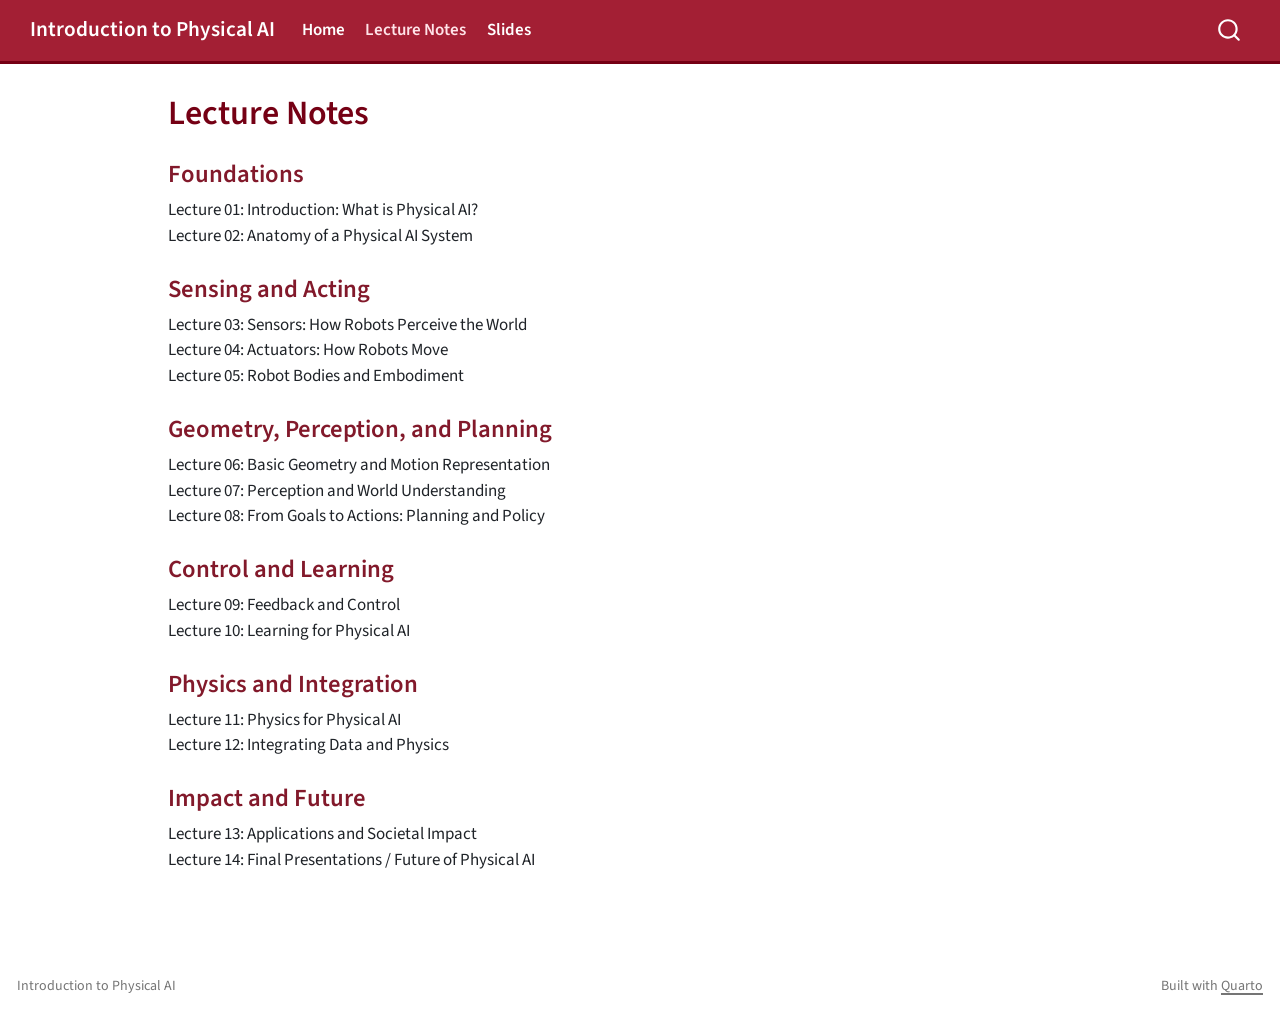
==== docs/notes/index.html @ 6c6671f2 "update" ====
<!DOCTYPE html>
<html xmlns="http://www.w3.org/1999/xhtml" lang="en" xml:lang="en"><head>

<meta charset="utf-8">
<meta name="generator" content="quarto-1.9.36">

<meta name="viewport" content="width=device-width, initial-scale=1.0, user-scalable=yes">


<title>Lecture Notes – Introduction to Physical AI</title>
<style>
/* Default styles provided by pandoc.
** See https://pandoc.org/MANUAL.html#variables-for-html for config info.
*/
code{white-space: pre-wrap;}
span.smallcaps{font-variant: small-caps;}
div.columns{display: flex; gap: min(4vw, 1.5em);}
div.column{flex: auto; overflow-x: auto;}
div.hanging-indent{margin-left: 1.5em; text-indent: -1.5em;}
ul.task-list{list-style: none;}
ul.task-list li input[type="checkbox"] {
  width: 0.8em;
  margin: 0 0.8em 0.2em -1em; /* quarto-specific, see https://github.com/quarto-dev/quarto-cli/issues/4556 */ 
  vertical-align: middle;
}
</style>


<script src="../site_libs/quarto-nav/quarto-nav.js"></script>
<script src="../site_libs/quarto-nav/headroom.min.js"></script>
<script src="../site_libs/clipboard/clipboard.min.js"></script>
<script src="../site_libs/quarto-search/autocomplete.umd.js"></script>
<script src="../site_libs/quarto-search/fuse.min.js"></script>
<script src="../site_libs/quarto-search/quarto-search.js"></script>
<meta name="quarto:offset" content="../">
<script src="../site_libs/quarto-html/quarto.js" type="module"></script>
<script src="../site_libs/quarto-html/tabsets/tabsets.js" type="module"></script>
<script src="../site_libs/quarto-html/popper.min.js"></script>
<script src="../site_libs/quarto-html/tippy.umd.min.js"></script>
<script src="../site_libs/quarto-html/anchor.min.js"></script>
<link href="../site_libs/quarto-html/tippy.css" rel="stylesheet">
<link href="../site_libs/quarto-html/quarto-syntax-highlighting-845c23b38eaddc0f92fda52bfe77a8c8.css" rel="stylesheet" id="quarto-text-highlighting-styles">
<script src="../site_libs/bootstrap/bootstrap.min.js"></script>
<link href="../site_libs/bootstrap/bootstrap-icons.css" rel="stylesheet">
<link href="../site_libs/bootstrap/bootstrap-47ae49cd88c9343a815cddf6d1a5ff7e.min.css" rel="stylesheet" append-hash="true" id="quarto-bootstrap" data-mode="light">
<script id="quarto-search-options" type="application/json">{
  "location": "navbar",
  "copy-button": false,
  "collapse-after": 3,
  "panel-placement": "end",
  "type": "overlay",
  "limit": 50,
  "keyboard-shortcut": [
    "f",
    "/",
    "s"
  ],
  "show-item-context": false,
  "language": {
    "search-no-results-text": "No results",
    "search-matching-documents-text": "matching documents",
    "search-copy-link-title": "Copy link to search",
    "search-hide-matches-text": "Hide additional matches",
    "search-more-match-text": "more match in this document",
    "search-more-matches-text": "more matches in this document",
    "search-clear-button-title": "Clear",
    "search-text-placeholder": "",
    "search-detached-cancel-button-title": "Cancel",
    "search-submit-button-title": "Submit",
    "search-label": "Search"
  }
}</script>
<style>html{ scroll-behavior: smooth; }</style>


</head>

<body class="nav-fixed quarto-light">

<div id="quarto-search-results"></div>
  <header id="quarto-header" class="headroom fixed-top">
    <nav class="navbar navbar-expand-lg " data-bs-theme="dark">
      <div class="navbar-container container-fluid">
      <div class="navbar-brand-container mx-auto">
    <a class="navbar-brand" href="../index.html">
    <span class="navbar-title">Introduction to Physical AI</span>
    </a>
  </div>
            <div id="quarto-search" class="" title="Search"></div>
          <button class="navbar-toggler" type="button" data-bs-toggle="collapse" data-bs-target="#navbarCollapse" aria-controls="navbarCollapse" role="menu" aria-expanded="false" aria-label="Toggle navigation" onclick="if (window.quartoToggleHeadroom) { window.quartoToggleHeadroom(); }">
  <span class="navbar-toggler-icon"></span>
</button>
          <div class="collapse navbar-collapse" id="navbarCollapse">
            <ul class="navbar-nav navbar-nav-scroll me-auto">
  <li class="nav-item">
    <a class="nav-link" href="../index.html"> 
<span class="menu-text">Home</span></a>
  </li>  
  <li class="nav-item">
    <a class="nav-link active" href="../notes/index.html" aria-current="page"> 
<span class="menu-text">Lecture Notes</span></a>
  </li>  
  <li class="nav-item">
    <a class="nav-link" href="../slides/index.html"> 
<span class="menu-text">Slides</span></a>
  </li>  
</ul>
          </div> <!-- /navcollapse -->
            <div class="quarto-navbar-tools">
</div>
      </div> <!-- /container-fluid -->
    </nav>
</header>
<!-- content -->
<div id="quarto-content" class="quarto-container page-columns page-rows-contents page-layout-article page-navbar">
<!-- sidebar -->
<!-- margin-sidebar -->
    <div id="quarto-margin-sidebar" class="sidebar margin-sidebar zindex-bottom">
        
    </div>
<!-- main -->
<main class="content" id="quarto-document-content">

<header id="title-block-header" class="quarto-title-block default">
<div class="quarto-title">
<h1 class="title">Lecture Notes</h1>
</div>



<div class="quarto-title-meta">

    
  
    
  </div>
  


</header>


<div class="lecture-list">
<section id="foundations" class="level3 unnumbered">
<h3 class="unnumbered anchored" data-anchor-id="foundations">Foundations</h3>
<p>Lecture 01: Introduction: What is Physical AI?<br> Lecture 02: Anatomy of a Physical AI System<br></p>
</section>
<section id="sensing-and-acting" class="level3 unnumbered">
<h3 class="unnumbered anchored" data-anchor-id="sensing-and-acting">Sensing and Acting</h3>
<p>Lecture 03: Sensors: How Robots Perceive the World<br> Lecture 04: Actuators: How Robots Move<br> Lecture 05: Robot Bodies and Embodiment<br></p>
</section>
<section id="geometry-perception-and-planning" class="level3 unnumbered">
<h3 class="unnumbered anchored" data-anchor-id="geometry-perception-and-planning">Geometry, Perception, and Planning</h3>
<p>Lecture 06: Basic Geometry and Motion Representation<br> Lecture 07: Perception and World Understanding<br> Lecture 08: From Goals to Actions: Planning and Policy<br></p>
</section>
<section id="control-and-learning" class="level3 unnumbered">
<h3 class="unnumbered anchored" data-anchor-id="control-and-learning">Control and Learning</h3>
<p>Lecture 09: Feedback and Control<br> Lecture 10: Learning for Physical AI<br></p>
</section>
<section id="physics-and-integration" class="level3 unnumbered">
<h3 class="unnumbered anchored" data-anchor-id="physics-and-integration">Physics and Integration</h3>
<p>Lecture 11: Physics for Physical AI<br> Lecture 12: Integrating Data and Physics<br></p>
</section>
<section id="impact-and-future" class="level3 unnumbered">
<h3 class="unnumbered anchored" data-anchor-id="impact-and-future">Impact and Future</h3>
<p>Lecture 13: Applications and Societal Impact<br> Lecture 14: Final Presentations / Future of Physical AI<br></p>
</section>
</div>



</main> <!-- /main -->
<script id="quarto-html-after-body" type="application/javascript">
  window.document.addEventListener("DOMContentLoaded", function (event) {
    const icon = "";
    const anchorJS = new window.AnchorJS();
    anchorJS.options = {
      placement: 'right',
      icon: icon
    };
    anchorJS.add('.anchored');
    const isCodeAnnotation = (el) => {
      for (const clz of el.classList) {
        if (clz.startsWith('code-annotation-')) {                     
          return true;
        }
      }
      return false;
    }
    const onCopySuccess = function(e) {
      // button target
      const button = e.trigger;
      // don't keep focus
      button.blur();
      // flash "checked"
      button.classList.add('code-copy-button-checked');
      var currentTitle = button.getAttribute("title");
      button.setAttribute("title", "Copied!");
      let tooltip;
      if (window.bootstrap) {
        button.setAttribute("data-bs-toggle", "tooltip");
        button.setAttribute("data-bs-placement", "left");
        button.setAttribute("data-bs-title", "Copied!");
        tooltip = new bootstrap.Tooltip(button, 
          { trigger: "manual", 
            customClass: "code-copy-button-tooltip",
            offset: [0, -8]});
        tooltip.show();    
      }
      setTimeout(function() {
        if (tooltip) {
          tooltip.hide();
          button.removeAttribute("data-bs-title");
          button.removeAttribute("data-bs-toggle");
          button.removeAttribute("data-bs-placement");
        }
        button.setAttribute("title", currentTitle);
        button.classList.remove('code-copy-button-checked');
      }, 1000);
      // clear code selection
      e.clearSelection();
    }
    const getTextToCopy = function(trigger) {
      const outerScaffold = trigger.parentElement.cloneNode(true);
      const codeEl = outerScaffold.querySelector('code');
      for (const childEl of codeEl.children) {
        if (isCodeAnnotation(childEl)) {
          childEl.remove();
        }
      }
      return codeEl.innerText;
    }
    const clipboard = new window.ClipboardJS('.code-copy-button:not([data-in-quarto-modal])', {
      text: getTextToCopy
    });
    clipboard.on('success', onCopySuccess);
    if (window.document.getElementById('quarto-embedded-source-code-modal')) {
      const clipboardModal = new window.ClipboardJS('.code-copy-button[data-in-quarto-modal]', {
        text: getTextToCopy,
        container: window.document.getElementById('quarto-embedded-source-code-modal')
      });
      clipboardModal.on('success', onCopySuccess);
    }
      var localhostRegex = new RegExp(/^(?:http|https):\/\/localhost\:?[0-9]*\//);
      var mailtoRegex = new RegExp(/^mailto:/);
        var filterRegex = new RegExp('/' + window.location.host + '/');
      var isInternal = (href) => {
          return filterRegex.test(href) || localhostRegex.test(href) || mailtoRegex.test(href);
      }
      // Inspect non-navigation links and adorn them if external
     var links = window.document.querySelectorAll('a[href]:not(.nav-link):not(.navbar-brand):not(.toc-action):not(.sidebar-link):not(.sidebar-item-toggle):not(.pagination-link):not(.no-external):not([aria-hidden]):not(.dropdown-item):not(.quarto-navigation-tool):not(.about-link)');
      for (var i=0; i<links.length; i++) {
        const link = links[i];
        if (!isInternal(link.href)) {
          // undo the damage that might have been done by quarto-nav.js in the case of
          // links that we want to consider external
          if (link.dataset.originalHref !== undefined) {
            link.href = link.dataset.originalHref;
          }
        }
      }
    function tippyHover(el, contentFn, onTriggerFn, onUntriggerFn) {
      const config = {
        allowHTML: true,
        maxWidth: 500,
        delay: 100,
        arrow: false,
        appendTo: function(el) {
            return el.parentElement;
        },
        interactive: true,
        interactiveBorder: 10,
        theme: 'quarto',
        placement: 'bottom-start',
      };
      if (contentFn) {
        config.content = contentFn;
      }
      if (onTriggerFn) {
        config.onTrigger = onTriggerFn;
      }
      if (onUntriggerFn) {
        config.onUntrigger = onUntriggerFn;
      }
      window.tippy(el, config); 
    }
    const noterefs = window.document.querySelectorAll('a[role="doc-noteref"]');
    for (var i=0; i<noterefs.length; i++) {
      const ref = noterefs[i];
      tippyHover(ref, function() {
        // use id or data attribute instead here
        let href = ref.getAttribute('data-footnote-href') || ref.getAttribute('href');
        try { href = new URL(href).hash; } catch {}
        const id = href.replace(/^#\/?/, "");
        const note = window.document.getElementById(id);
        if (note) {
          return note.innerHTML;
        } else {
          return "";
        }
      });
    }
    const xrefs = window.document.querySelectorAll('a.quarto-xref');
    const processXRef = (id, note) => {
      // Strip column container classes
      const stripColumnClz = (el) => {
        el.classList.remove("page-full", "page-columns");
        if (el.children) {
          for (const child of el.children) {
            stripColumnClz(child);
          }
        }
      }
      stripColumnClz(note)
      if (id === null || id.startsWith('sec-')) {
        // Special case sections, only their first couple elements
        const container = document.createElement("div");
        if (note.children && note.children.length > 2) {
          container.appendChild(note.children[0].cloneNode(true));
          for (let i = 1; i < note.children.length; i++) {
            const child = note.children[i];
            if (child.tagName === "P" && child.innerText === "") {
              continue;
            } else {
              container.appendChild(child.cloneNode(true));
              break;
            }
          }
          if (window.Quarto?.typesetMath) {
            window.Quarto.typesetMath(container);
          }
          return container.innerHTML
        } else {
          if (window.Quarto?.typesetMath) {
            window.Quarto.typesetMath(note);
          }
          return note.innerHTML;
        }
      } else {
        // Remove any anchor links if they are present
        const anchorLink = note.querySelector('a.anchorjs-link');
        if (anchorLink) {
          anchorLink.remove();
        }
        if (window.Quarto?.typesetMath) {
          window.Quarto.typesetMath(note);
        }
        if (note.classList.contains("callout")) {
          return note.outerHTML;
        } else {
          return note.innerHTML;
        }
      }
    }
    for (var i=0; i<xrefs.length; i++) {
      const xref = xrefs[i];
      tippyHover(xref, undefined, function(instance) {
        instance.disable();
        let url = xref.getAttribute('href');
        let hash = undefined; 
        if (url.startsWith('#')) {
          hash = url;
        } else {
          try { hash = new URL(url).hash; } catch {}
        }
        if (hash) {
          const id = hash.replace(/^#\/?/, "");
          const note = window.document.getElementById(id);
          if (note !== null) {
            try {
              const html = processXRef(id, note.cloneNode(true));
              instance.setContent(html);
            } finally {
              instance.enable();
              instance.show();
            }
          } else {
            // See if we can fetch this
            fetch(url.split('#')[0])
            .then(res => res.text())
            .then(html => {
              const parser = new DOMParser();
              const htmlDoc = parser.parseFromString(html, "text/html");
              const note = htmlDoc.getElementById(id);
              if (note !== null) {
                const html = processXRef(id, note);
                instance.setContent(html);
              } 
            }).finally(() => {
              instance.enable();
              instance.show();
            });
          }
        } else {
          // See if we can fetch a full url (with no hash to target)
          // This is a special case and we should probably do some content thinning / targeting
          fetch(url)
          .then(res => res.text())
          .then(html => {
            const parser = new DOMParser();
            const htmlDoc = parser.parseFromString(html, "text/html");
            const note = htmlDoc.querySelector('main.content');
            if (note !== null) {
              // This should only happen for chapter cross references
              // (since there is no id in the URL)
              // remove the first header
              if (note.children.length > 0 && note.children[0].tagName === "HEADER") {
                note.children[0].remove();
              }
              const html = processXRef(null, note);
              instance.setContent(html);
            } 
          }).finally(() => {
            instance.enable();
            instance.show();
          });
        }
      }, function(instance) {
      });
    }
        let selectedAnnoteEl;
        const selectorForAnnotation = ( cell, annotation) => {
          let cellAttr = 'data-code-cell="' + cell + '"';
          let lineAttr = 'data-code-annotation="' +  annotation + '"';
          const selector = 'span[' + cellAttr + '][' + lineAttr + ']';
          return selector;
        }
        const selectCodeLines = (annoteEl) => {
          const doc = window.document;
          const targetCell = annoteEl.getAttribute("data-target-cell");
          const targetAnnotation = annoteEl.getAttribute("data-target-annotation");
          const annoteSpan = window.document.querySelector(selectorForAnnotation(targetCell, targetAnnotation));
          const lines = annoteSpan.getAttribute("data-code-lines").split(",");
          const lineIds = lines.map((line) => {
            return targetCell + "-" + line;
          })
          let top = null;
          let height = null;
          let parent = null;
          if (lineIds.length > 0) {
              //compute the position of the single el (top and bottom and make a div)
              const el = window.document.getElementById(lineIds[0]);
              top = el.offsetTop;
              height = el.offsetHeight;
              parent = el.parentElement.parentElement;
            if (lineIds.length > 1) {
              const lastEl = window.document.getElementById(lineIds[lineIds.length - 1]);
              const bottom = lastEl.offsetTop + lastEl.offsetHeight;
              height = bottom - top;
            }
            if (top !== null && height !== null && parent !== null) {
              // cook up a div (if necessary) and position it 
              let div = window.document.getElementById("code-annotation-line-highlight");
              if (div === null) {
                div = window.document.createElement("div");
                div.setAttribute("id", "code-annotation-line-highlight");
                div.style.position = 'absolute';
                parent.appendChild(div);
              }
              div.style.top = top - 2 + "px";
              div.style.height = height + 4 + "px";
              div.style.left = 0;
              let gutterDiv = window.document.getElementById("code-annotation-line-highlight-gutter");
              if (gutterDiv === null) {
                gutterDiv = window.document.createElement("div");
                gutterDiv.setAttribute("id", "code-annotation-line-highlight-gutter");
                gutterDiv.style.position = 'absolute';
                const codeCell = window.document.getElementById(targetCell);
                const gutter = codeCell.querySelector('.code-annotation-gutter');
                gutter.appendChild(gutterDiv);
              }
              gutterDiv.style.top = top - 2 + "px";
              gutterDiv.style.height = height + 4 + "px";
            }
            selectedAnnoteEl = annoteEl;
          }
        };
        const unselectCodeLines = () => {
          const elementsIds = ["code-annotation-line-highlight", "code-annotation-line-highlight-gutter"];
          elementsIds.forEach((elId) => {
            const div = window.document.getElementById(elId);
            if (div) {
              div.remove();
            }
          });
          selectedAnnoteEl = undefined;
        };
          // Handle positioning of the toggle
      window.addEventListener(
        "resize",
        throttle(() => {
          elRect = undefined;
          if (selectedAnnoteEl) {
            selectCodeLines(selectedAnnoteEl);
          }
        }, 10)
      );
      function throttle(fn, ms) {
      let throttle = false;
      let timer;
        return (...args) => {
          if(!throttle) { // first call gets through
              fn.apply(this, args);
              throttle = true;
          } else { // all the others get throttled
              if(timer) clearTimeout(timer); // cancel #2
              timer = setTimeout(() => {
                fn.apply(this, args);
                timer = throttle = false;
              }, ms);
          }
        };
      }
        // Attach click handler to the DT
        const annoteDls = window.document.querySelectorAll('dt[data-target-cell]');
        for (const annoteDlNode of annoteDls) {
          annoteDlNode.addEventListener('click', (event) => {
            const clickedEl = event.target;
            if (clickedEl !== selectedAnnoteEl) {
              unselectCodeLines();
              const activeEl = window.document.querySelector('dt[data-target-cell].code-annotation-active');
              if (activeEl) {
                activeEl.classList.remove('code-annotation-active');
              }
              selectCodeLines(clickedEl);
              clickedEl.classList.add('code-annotation-active');
            } else {
              // Unselect the line
              unselectCodeLines();
              clickedEl.classList.remove('code-annotation-active');
            }
          });
        }
    const findCites = (el) => {
      const parentEl = el.parentElement;
      if (parentEl) {
        const cites = parentEl.dataset.cites;
        if (cites) {
          return {
            el,
            cites: cites.split(' ')
          };
        } else {
          return findCites(el.parentElement)
        }
      } else {
        return undefined;
      }
    };
    var bibliorefs = window.document.querySelectorAll('a[role="doc-biblioref"]');
    for (var i=0; i<bibliorefs.length; i++) {
      const ref = bibliorefs[i];
      const citeInfo = findCites(ref);
      if (citeInfo) {
        tippyHover(citeInfo.el, function() {
          var popup = window.document.createElement('div');
          citeInfo.cites.forEach(function(cite) {
            var citeDiv = window.document.createElement('div');
            citeDiv.classList.add('hanging-indent');
            citeDiv.classList.add('csl-entry');
            var biblioDiv = window.document.getElementById('ref-' + cite);
            if (biblioDiv) {
              citeDiv.innerHTML = biblioDiv.innerHTML;
            }
            popup.appendChild(citeDiv);
          });
          return popup.innerHTML;
        });
      }
    }
  });
  </script>
</div> <!-- /content -->
<footer class="footer">
  <div class="nav-footer">
    <div class="nav-footer-left">
<p>Introduction to Physical AI</p>
</div>   
    <div class="nav-footer-center">
      &nbsp;
    </div>
    <div class="nav-footer-right">
<p>Built with <a href="https://quarto.org">Quarto</a></p>
</div>
  </div>
</footer>




<script src="../site_libs/quarto-html/zenscroll-min.js"></script>
</body></html>
---- docs/site_libs/quarto-html/tippy.css ----
.tippy-box[data-animation=fade][data-state=hidden]{opacity:0}[data-tippy-root]{max-width:calc(100vw - 10px)}.tippy-box{position:relative;background-color:#333;color:#fff;border-radius:4px;font-size:14px;line-height:1.4;white-space:normal;outline:0;transition-property:transform,visibility,opacity}.tippy-box[data-placement^=top]>.tippy-arrow{bottom:0}.tippy-box[data-placement^=top]>.tippy-arrow:before{bottom:-7px;left:0;border-width:8px 8px 0;border-top-color:initial;transform-origin:center top}.tippy-box[data-placement^=bottom]>.tippy-arrow{top:0}.tippy-box[data-placement^=bottom]>.tippy-arrow:before{top:-7px;left:0;border-width:0 8px 8px;border-bottom-color:initial;transform-origin:center bottom}.tippy-box[data-placement^=left]>.tippy-arrow{right:0}.tippy-box[data-placement^=left]>.tippy-arrow:before{border-width:8px 0 8px 8px;border-left-color:initial;right:-7px;transform-origin:center left}.tippy-box[data-placement^=right]>.tippy-arrow{left:0}.tippy-box[data-placement^=right]>.tippy-arrow:before{left:-7px;border-width:8px 8px 8px 0;border-right-color:initial;transform-origin:center right}.tippy-box[data-inertia][data-state=visible]{transition-timing-function:cubic-bezier(.54,1.5,.38,1.11)}.tippy-arrow{width:16px;height:16px;color:#333}.tippy-arrow:before{content:"";position:absolute;border-color:transparent;border-style:solid}.tippy-content{position:relative;padding:5px 9px;z-index:1}
---- docs/site_libs/quarto-html/quarto-syntax-highlighting-845c23b38eaddc0f92fda52bfe77a8c8.css ----
/* quarto syntax highlight colors */
:root {
  --quarto-hl-ot-color: #003B4F;
  --quarto-hl-at-color: #657422;
  --quarto-hl-ss-color: #20794D;
  --quarto-hl-an-color: #5E5E5E;
  --quarto-hl-fu-color: #4758AB;
  --quarto-hl-st-color: #20794D;
  --quarto-hl-cf-color: #003B4F;
  --quarto-hl-op-color: #5E5E5E;
  --quarto-hl-er-color: #AD0000;
  --quarto-hl-bn-color: #AD0000;
  --quarto-hl-al-color: #AD0000;
  --quarto-hl-va-color: #111111;
  --quarto-hl-bu-color: inherit;
  --quarto-hl-ex-color: inherit;
  --quarto-hl-pp-color: #AD0000;
  --quarto-hl-in-color: #5E5E5E;
  --quarto-hl-vs-color: #20794D;
  --quarto-hl-wa-color: #5E5E5E;
  --quarto-hl-do-color: #5E5E5E;
  --quarto-hl-im-color: #00769E;
  --quarto-hl-ch-color: #20794D;
  --quarto-hl-dt-color: #AD0000;
  --quarto-hl-fl-color: #AD0000;
  --quarto-hl-co-color: #5E5E5E;
  --quarto-hl-cv-color: #5E5E5E;
  --quarto-hl-cn-color: #8f5902;
  --quarto-hl-sc-color: #5E5E5E;
  --quarto-hl-dv-color: #AD0000;
  --quarto-hl-kw-color: #003B4F;
}

/* other quarto variables */
:root {
  --quarto-font-monospace: SFMono-Regular, Menlo, Monaco, Consolas, "Liberation Mono", "Courier New", monospace;
}

/* syntax highlight based on Pandoc's rules */
pre > code.sourceCode > span {
  color: #003B4F;
}

code.sourceCode > span {
  color: #003B4F;
}

div.sourceCode,
div.sourceCode pre.sourceCode {
  color: #003B4F;
}

/* Normal */
code span {
  color: #003B4F;
}

/* Alert */
code span.al {
  color: #AD0000;
  font-style: inherit;
}

/* Annotation */
code span.an {
  color: #5E5E5E;
  font-style: inherit;
}

/* Attribute */
code span.at {
  color: #657422;
  font-style: inherit;
}

/* BaseN */
code span.bn {
  color: #AD0000;
  font-style: inherit;
}

/* BuiltIn */
code span.bu {
  font-style: inherit;
}

/* ControlFlow */
code span.cf {
  color: #003B4F;
  font-weight: bold;
  font-style: inherit;
}

/* Char */
code span.ch {
  color: #20794D;
  font-style: inherit;
}

/* Constant */
code span.cn {
  color: #8f5902;
  font-style: inherit;
}

/* Comment */
code span.co {
  color: #5E5E5E;
  font-style: inherit;
}

/* CommentVar */
code span.cv {
  color: #5E5E5E;
  font-style: italic;
}

/* Documentation */
code span.do {
  color: #5E5E5E;
  font-style: italic;
}

/* DataType */
code span.dt {
  color: #AD0000;
  font-style: inherit;
}

/* DecVal */
code span.dv {
  color: #AD0000;
  font-style: inherit;
}

/* Error */
code span.er {
  color: #AD0000;
  font-style: inherit;
}

/* Extension */
code span.ex {
  font-style: inherit;
}

/* Float */
code span.fl {
  color: #AD0000;
  font-style: inherit;
}

/* Function */
code span.fu {
  color: #4758AB;
  font-style: inherit;
}

/* Import */
code span.im {
  color: #00769E;
  font-style: inherit;
}

/* Information */
code span.in {
  color: #5E5E5E;
  font-style: inherit;
}

/* Keyword */
code span.kw {
  color: #003B4F;
  font-weight: bold;
  font-style: inherit;
}

/* Operator */
code span.op {
  color: #5E5E5E;
  font-style: inherit;
}

/* Other */
code span.ot {
  color: #003B4F;
  font-style: inherit;
}

/* Preprocessor */
code span.pp {
  color: #AD0000;
  font-style: inherit;
}

/* SpecialChar */
code span.sc {
  color: #5E5E5E;
  font-style: inherit;
}

/* SpecialString */
code span.ss {
  color: #20794D;
  font-style: inherit;
}

/* String */
code span.st {
  color: #20794D;
  font-style: inherit;
}

/* Variable */
code span.va {
  color: #111111;
  font-style: inherit;
}

/* VerbatimString */
code span.vs {
  color: #20794D;
  font-style: inherit;
}

/* Warning */
code span.wa {
  color: #5E5E5E;
  font-style: italic;
}

.prevent-inlining {
  content: "</";
}

/*# sourceMappingURL=ac89f0bb514bba72461919f78549e31c.css.map */
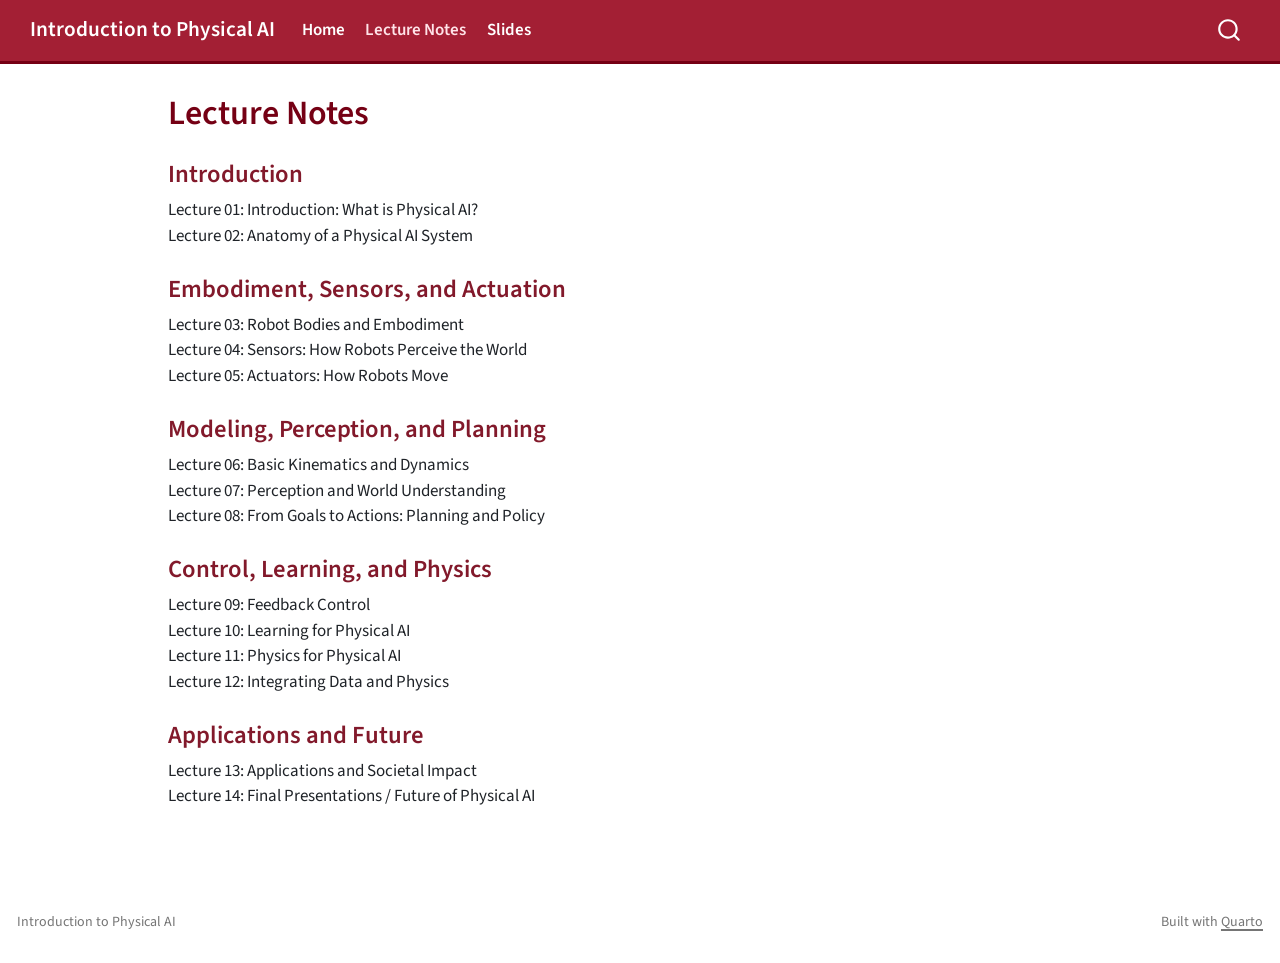
==== commit 05ff851c: "update" ====
--- a/docs/notes/index.html
+++ b/docs/notes/index.html
@@ -141,28 +141,24 @@
 
 
 <div class="lecture-list">
-<section id="foundations" class="level3 unnumbered">
-<h3 class="unnumbered anchored" data-anchor-id="foundations">Foundations</h3>
+<section id="introduction" class="level3 unnumbered">
+<h3 class="unnumbered anchored" data-anchor-id="introduction">Introduction</h3>
 <p>Lecture 01: Introduction: What is Physical AI?<br> Lecture 02: Anatomy of a Physical AI System<br></p>
 </section>
-<section id="sensing-and-acting" class="level3 unnumbered">
-<h3 class="unnumbered anchored" data-anchor-id="sensing-and-acting">Sensing and Acting</h3>
-<p>Lecture 03: Sensors: How Robots Perceive the World<br> Lecture 04: Actuators: How Robots Move<br> Lecture 05: Robot Bodies and Embodiment<br></p>
+<section id="embodiment-sensors-and-actuation" class="level3 unnumbered">
+<h3 class="unnumbered anchored" data-anchor-id="embodiment-sensors-and-actuation">Embodiment, Sensors, and Actuation</h3>
+<p>Lecture 03: Robot Bodies and Embodiment<br> Lecture 04: Sensors: How Robots Perceive the World<br> Lecture 05: Actuators: How Robots Move<br></p>
 </section>
-<section id="geometry-perception-and-planning" class="level3 unnumbered">
-<h3 class="unnumbered anchored" data-anchor-id="geometry-perception-and-planning">Geometry, Perception, and Planning</h3>
-<p>Lecture 06: Basic Geometry and Motion Representation<br> Lecture 07: Perception and World Understanding<br> Lecture 08: From Goals to Actions: Planning and Policy<br></p>
+<section id="modeling-perception-and-planning" class="level3 unnumbered">
+<h3 class="unnumbered anchored" data-anchor-id="modeling-perception-and-planning">Modeling, Perception, and Planning</h3>
+<p>Lecture 06: Basic Kinematics and Dynamics<br> Lecture 07: Perception and World Understanding<br> Lecture 08: From Goals to Actions: Planning and Policy<br></p>
 </section>
-<section id="control-and-learning" class="level3 unnumbered">
-<h3 class="unnumbered anchored" data-anchor-id="control-and-learning">Control and Learning</h3>
-<p>Lecture 09: Feedback and Control<br> Lecture 10: Learning for Physical AI<br></p>
+<section id="control-learning-and-physics" class="level3 unnumbered">
+<h3 class="unnumbered anchored" data-anchor-id="control-learning-and-physics">Control, Learning, and Physics</h3>
+<p>Lecture 09: Feedback Control<br> Lecture 10: Learning for Physical AI<br> Lecture 11: Physics for Physical AI<br> Lecture 12: Integrating Data and Physics<br></p>
 </section>
-<section id="physics-and-integration" class="level3 unnumbered">
-<h3 class="unnumbered anchored" data-anchor-id="physics-and-integration">Physics and Integration</h3>
-<p>Lecture 11: Physics for Physical AI<br> Lecture 12: Integrating Data and Physics<br></p>
-</section>
-<section id="impact-and-future" class="level3 unnumbered">
-<h3 class="unnumbered anchored" data-anchor-id="impact-and-future">Impact and Future</h3>
+<section id="applications-and-future" class="level3 unnumbered">
+<h3 class="unnumbered anchored" data-anchor-id="applications-and-future">Applications and Future</h3>
 <p>Lecture 13: Applications and Societal Impact<br> Lecture 14: Final Presentations / Future of Physical AI<br></p>
 </section>
 </div>
